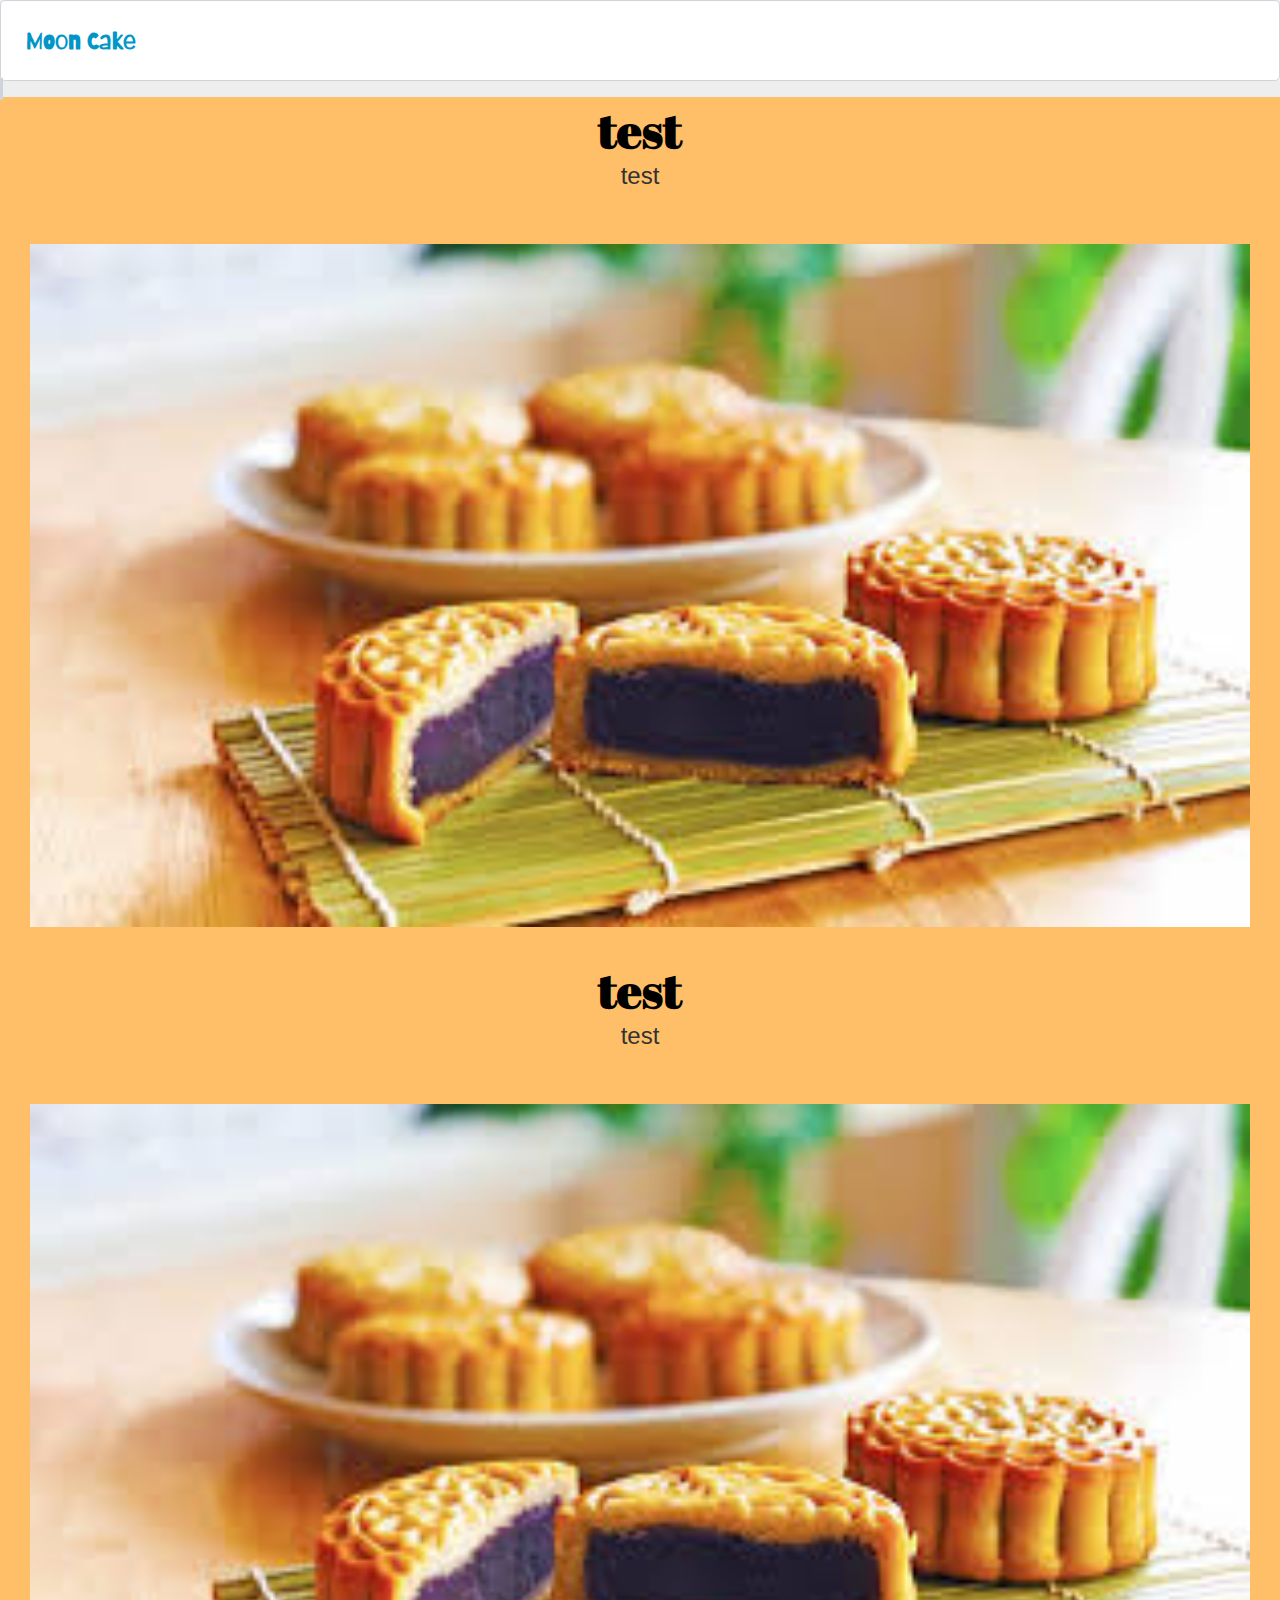
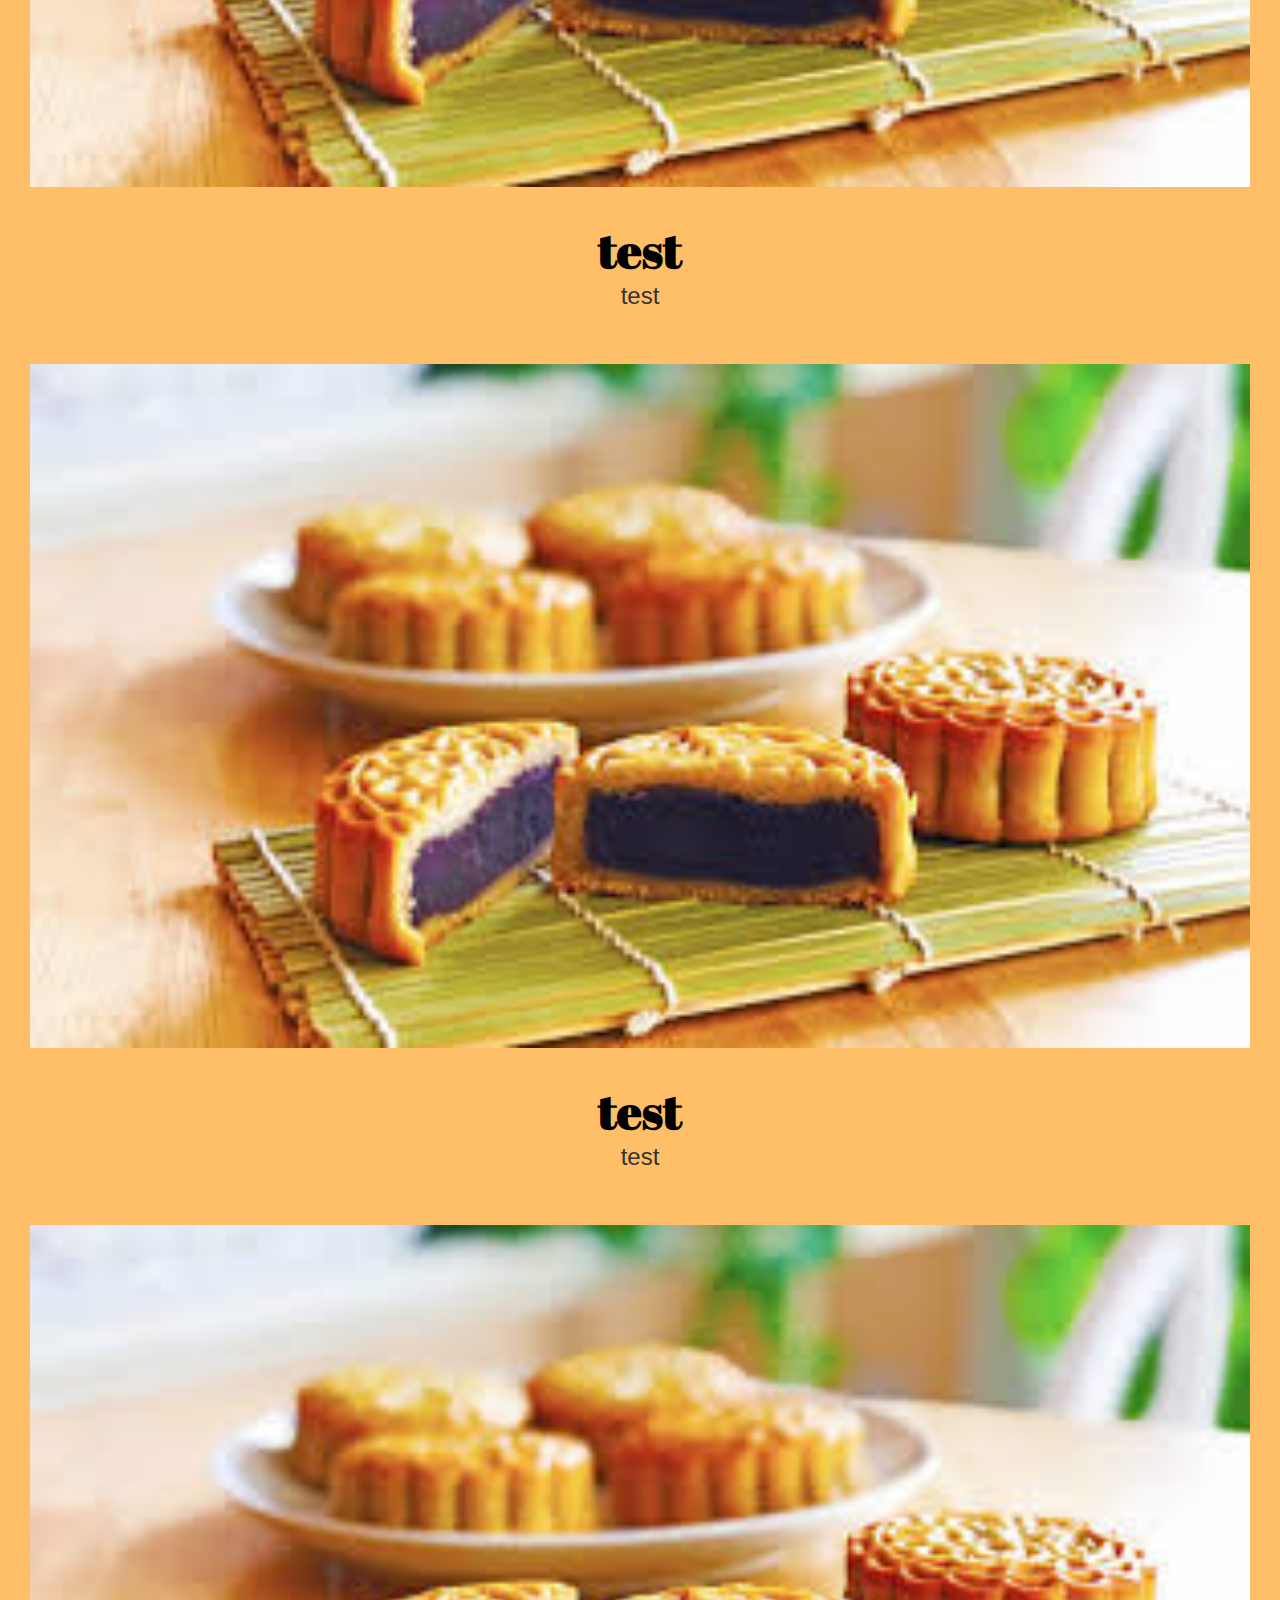
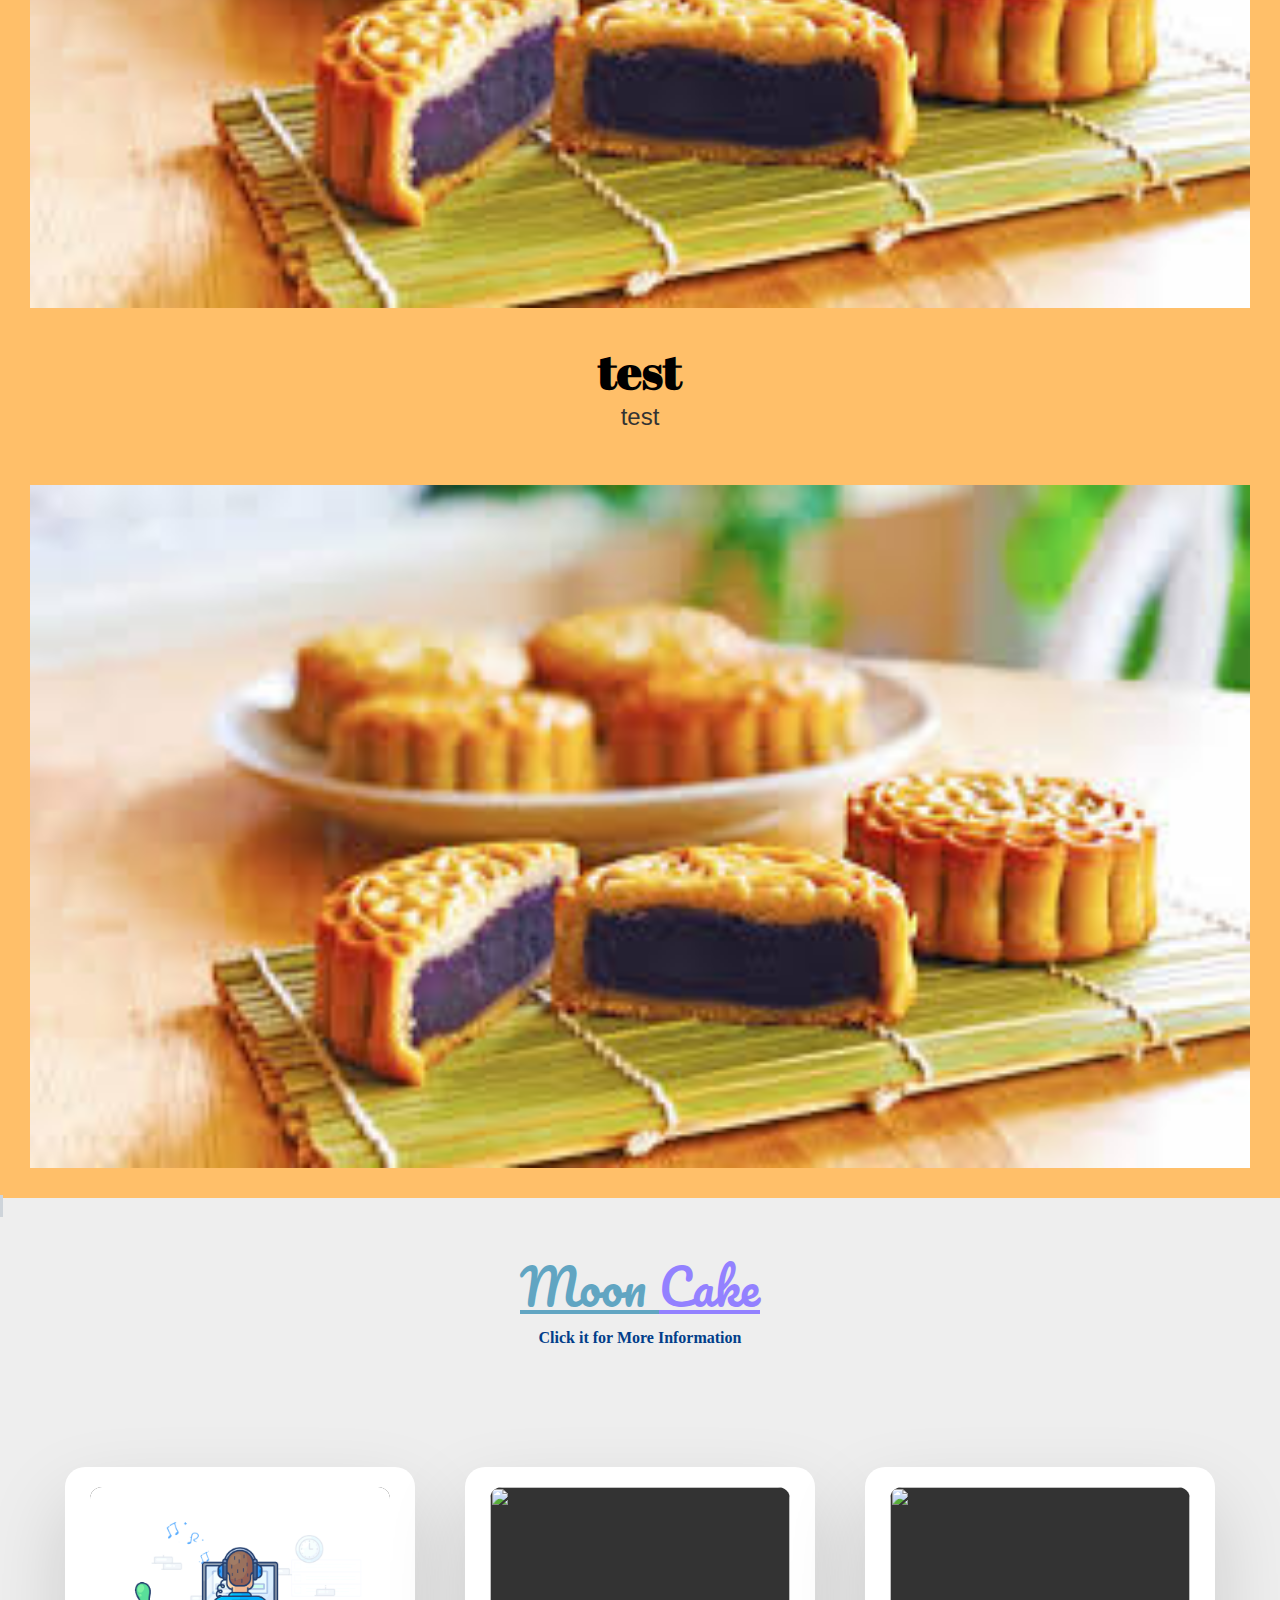
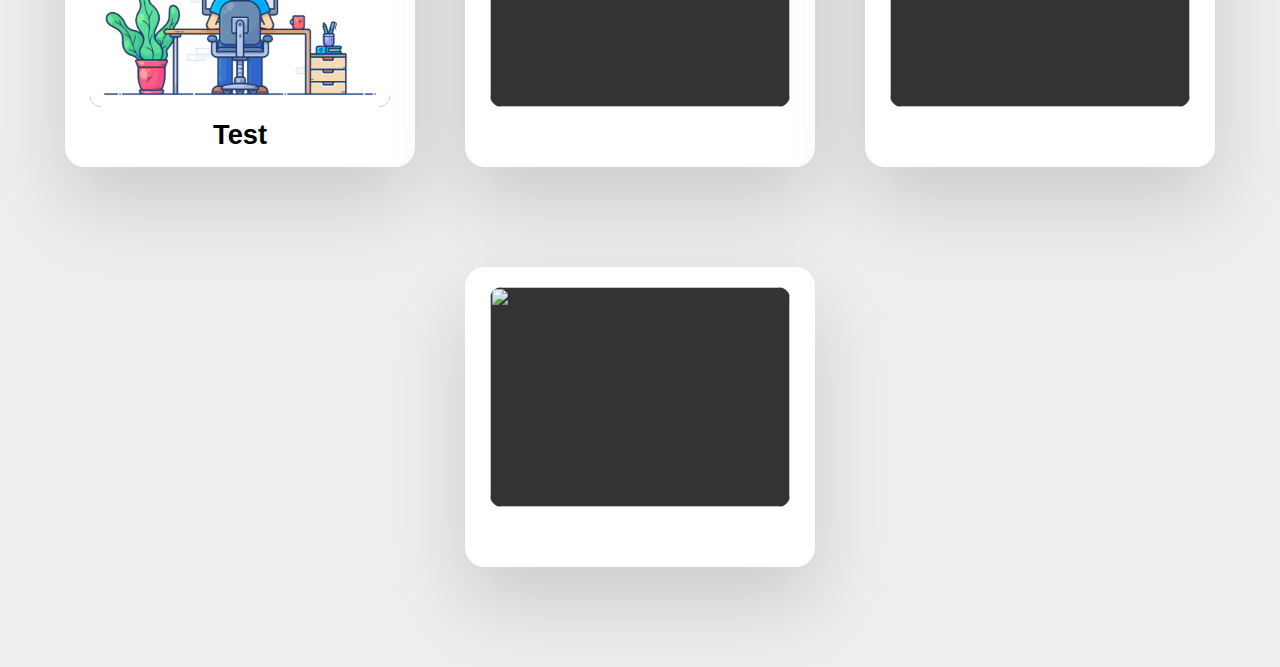
==== test/index.html @ 067942ef "Update and rename test.html to index.html" ====
<!DOCTYPE html>
<html lang="en">
<head>
    <meta charset="UTF-8">
    <meta name="viewport" content="width=device-width, initial-scale=1.0">
    <title>Document</title>
    <link rel="stylesheet" href="test.css">
    <script src="https://kit.fontawesome.com/d93c1e0b2b.js" crossorigin="anonymous"></script>
</head>
<body>
    <div class="container">
        <div class="title">
            <p><i class="fa-solid fa-cake-candles"></i> Moon Cake</p>
        </div>
    </div>
    <section class="home">
    <swiper-container class="mySwiper" pagination="true" pagination-clickable="true" navigation="true" space-between="30"
    centered-slides="true" autoplay-delay="2500" autoplay-disable-on-interaction="false">
    <swiper-slide>
        <div class="content2">
            <h3>test</h3>
            <span>test</span>
        </div>
        <div class="image">
            <img src="images/images (2).jpg" alt="">
        </div>
    </swiper-slide>
    <swiper-slide><div class="content2">
        <h3>test</h3>
        <span>test</span>
    </div>
    <div class="image">
        <img src="images/images (2).jpg" alt="">
    </div></swiper-slide>
    <swiper-slide><div class="content2">
        <h3>test</h3>
        <span>test</span>
    </div>
    <div class="image">
        <img src="images/images (2).jpg" alt="">
    </div></swiper-slide>
    <swiper-slide><div class="content2">
        <h3>test</h3>
        <span>test</span>
    </div>
    <div class="image">
        <img src="images/images (2).jpg" alt="">
    </div></swiper-slide>
    <swiper-slide><div class="content2">
        <h3>test</h3>
        <span>test</span>
    </div>
    <div class="image">
        <img src="images/images (2).jpg" alt="">
    </div></swiper-slide>
  </swiper-container>
  </section>
  <div class="content3">
    <p class="t">Moon <span class="cake">Cake</span></p>
    <p class="anou">Click it for More Information</p>
  </div>
  <div class="container3">
    <div class="card">
        <div class="imgBx">
            <img src="images/9567.gif_wh300.gif" alt="">
        </div>
        <div class="content">
            <h2>Test</h2>
            <p>Testssssssssssssss</p>
        </div>
    </div>
    <div class="card">
        <div class="imgBx">
            <img src="" alt="">
        </div>
        <div class="content"></div>
    </div>
    <div class="card">
        <div class="imgBx">
            <img src="" alt="">
        </div>
        <div class="content"></div>
    </div>
    <div class="card">
        <div class="imgBx">
            <img src="" alt="">
        </div>
        <div class="content"></div>
    </div>
  </div>
</body>
<script src="https://cdn.jsdelivr.net/npm/swiper@10/swiper-element-bundle.min.js"></script>
<script>
    var swiper = new Swiper(".mySwiper", {
      spaceBetween: 30,
      centeredSlides: true,
      autoplay: {
        delay: 2500,
        disableOnInteraction: false,
      },
      pagination: {
        el: ".swiper-pagination",
        clickable: false,
      },
      navigation: {
        nextEl: ".swiper-button-next",
        prevEl: ".swiper-button-prev",
      },
    });
  </script>
</html>
---- test/test.css ----
@import url('https://fonts.googleapis.com/css2?family=Abril+Fatface&family=Barriecito&family=Caprasimo&family=Josefin+Sans:ital@1&family=Kalam:wght@700&family=Pacifico&display=swap');

*{
    box-sizing: border-box;
    padding: 0;
    margin: 0;
}
body {
    background: #eee;
    font-family: Helvetica Neue, Helvetica, Arial, sans-serif;
    font-size: 14px;
    color: #000;
    margin: 0;
    padding: 0;
  }
.container
{
    width: 100%;
    margin: auto;
    border-radius: 5px;
    background-color: #ffffff;
    border: 1px solid #ced4da;
    text-align: left;
    padding: 25px;
}



.title p
{
    font-size: 1.5rem;
    font-weight: bold;
    font-family: "Barriecito",sans-serif;
    color: #0096c7;
}

/* Swiper */

swiper-container {
    width: 100%;
    height: 100%;
    margin: auto;
    border: 3px solid #ced4da;
  }

  swiper-slide {
    text-align: center;
    font-size: 18px;
    background: #fff;
    display: flex;
    justify-content: center;
    align-items: center;
  }

  swiper-slide img {
    display: block;
    width: 100%;
    object-fit: cover;
    padding: 30px;
  }

  .content3
  {
    width: 100%;
    text-align: center;
    margin-top: 30px;
  }

  .content3 p
  {
    font-size: 3rem;
    color: #61a5c2;
    font-family: "Pacifico" , sans-serif;
    text-decoration: underline;
  } 

  .content3 p span
  {
    color: #9381ff;
    text-decoration: underline;
  }
  
  swiper-slide
  {
    display: flex;
    align-items: center;
    flex-wrap: wrap;
    gap: 1.5rem;
    background: #ffbf69;
  }

.content2
{
    flex: 1 1 40rem;
    
}

.image{
    flex: 1 1 40rem;
}

  .content2 span
  {
    font-size: 1.5rem;
    color: #333;
    
  }

  .content2 h3
  {
    font-size: 3rem;font-family: "Abril Fatface";
  }

  .container3{
    position: relative;
    display: flex;
    justify-content: center;
    align-items: center;
    flex-wrap: wrap;
    gap: 100px 50px;
    padding: 100px 50px;
    margin-top: 20px;
  }
  .container3 .card
  {
    position: relative;
    display: flex;
    justify-content: center;
    align-items: flex-start;
    width: 350px;
    height: 300px;
    background: #fff;
    border-radius: 20px;
    box-shadow: 0 35px 80px rgba(0,0,0,0.15);
    transition: 0.5s;
  }
  .container3 .card:hover{
    height: 400px;
  }

  .container3 .card .imgBx
  {
    position: absolute;
    top: 20px;
    width: 300px;
    height: 220px;
    background: #333;
    border-radius: 12px;
    overflow: hidden;
    transition: 0.5s;
  }

  .container3 .card:hover .imgBx
  {
    top: -100px;
    scale: 0.75;
    box-shadow: 0 15px 45px rgba(0,0,0,0.2);
  }
  

  .container3 .card .imgBx img
  {
    position: absolute;
    top: 0;
    left: 0;
    width: 100%;
    height: 100%;
    object-fit: cover;
  }
  
  .container3 .card .content{
    position: absolute;
    top: 252px;
    width: 100%;
    padding: 0 30px;
    height: 25px;
    overflow: hidden;
    text-align: center;
    transition: 0.5s;
  }

  .container3 .card:hover .content
  {
    height: 250px;
    top: 130px;
  }

  .container3 .card .content h2{
    font-size: 1.7rem;
    font-weight: 700;
    color: #000;
  }

  .container3 .card .content p
  {
    color: #333;
    font-size: 1.2rem;
  }

  .content3 .anou
  {
    font-size: 1rem;
    font-weight: bold;
    font-family: 'Times New Roman', Times, serif;
    text-decoration: none;
    color: #023e8a;
  }

  @media screen and (max-width : 700px) {
    .container3 .card
    {
        height: 400px;
        margin-bottom: 30px;
    }
    .container3 .card .imgBx
    {
        top: -100px;
        scale: 0.75;
        box-shadow: 0 15px 45px rgba(0,0,0,0.2);
    }
    .container3 .card .content
    {
        height: 250px;
        top: 130px;
    }
      .container3 .card .imgBx
    {
        width: 200px;
    }
  }
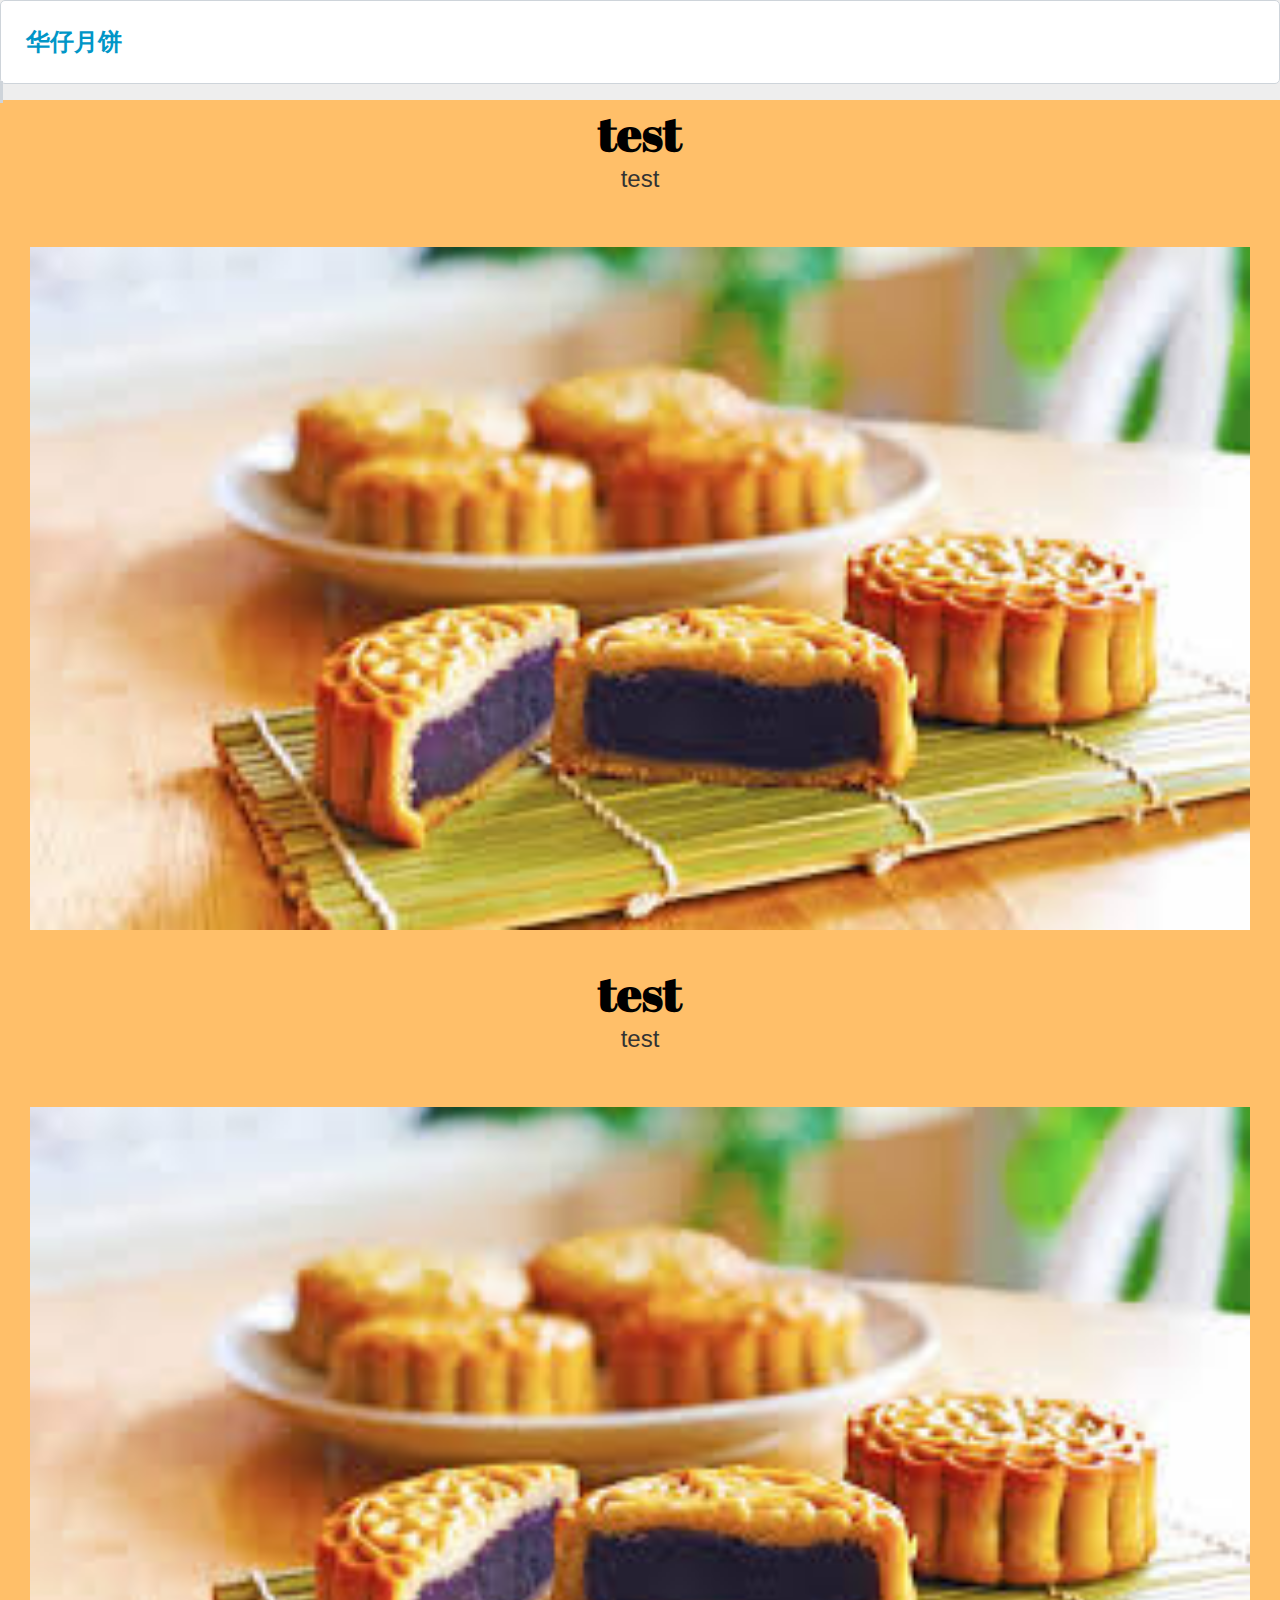
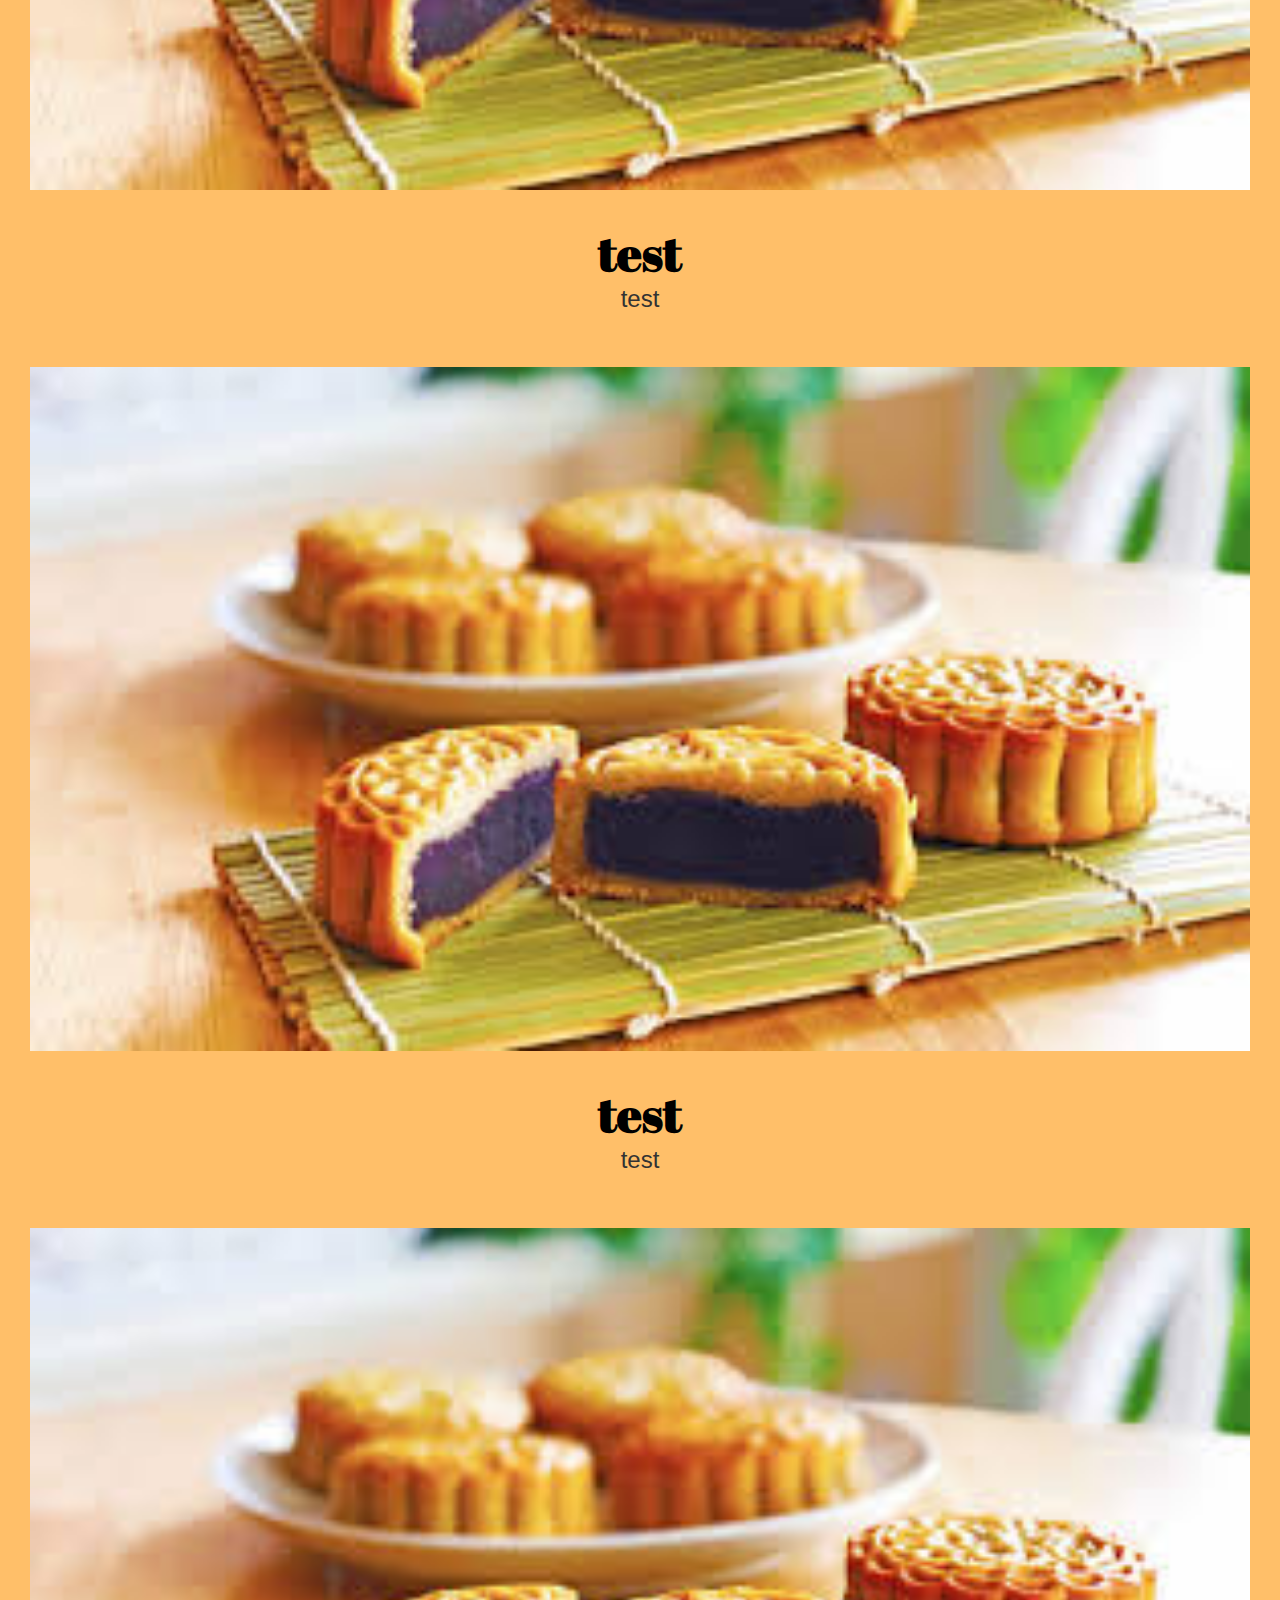
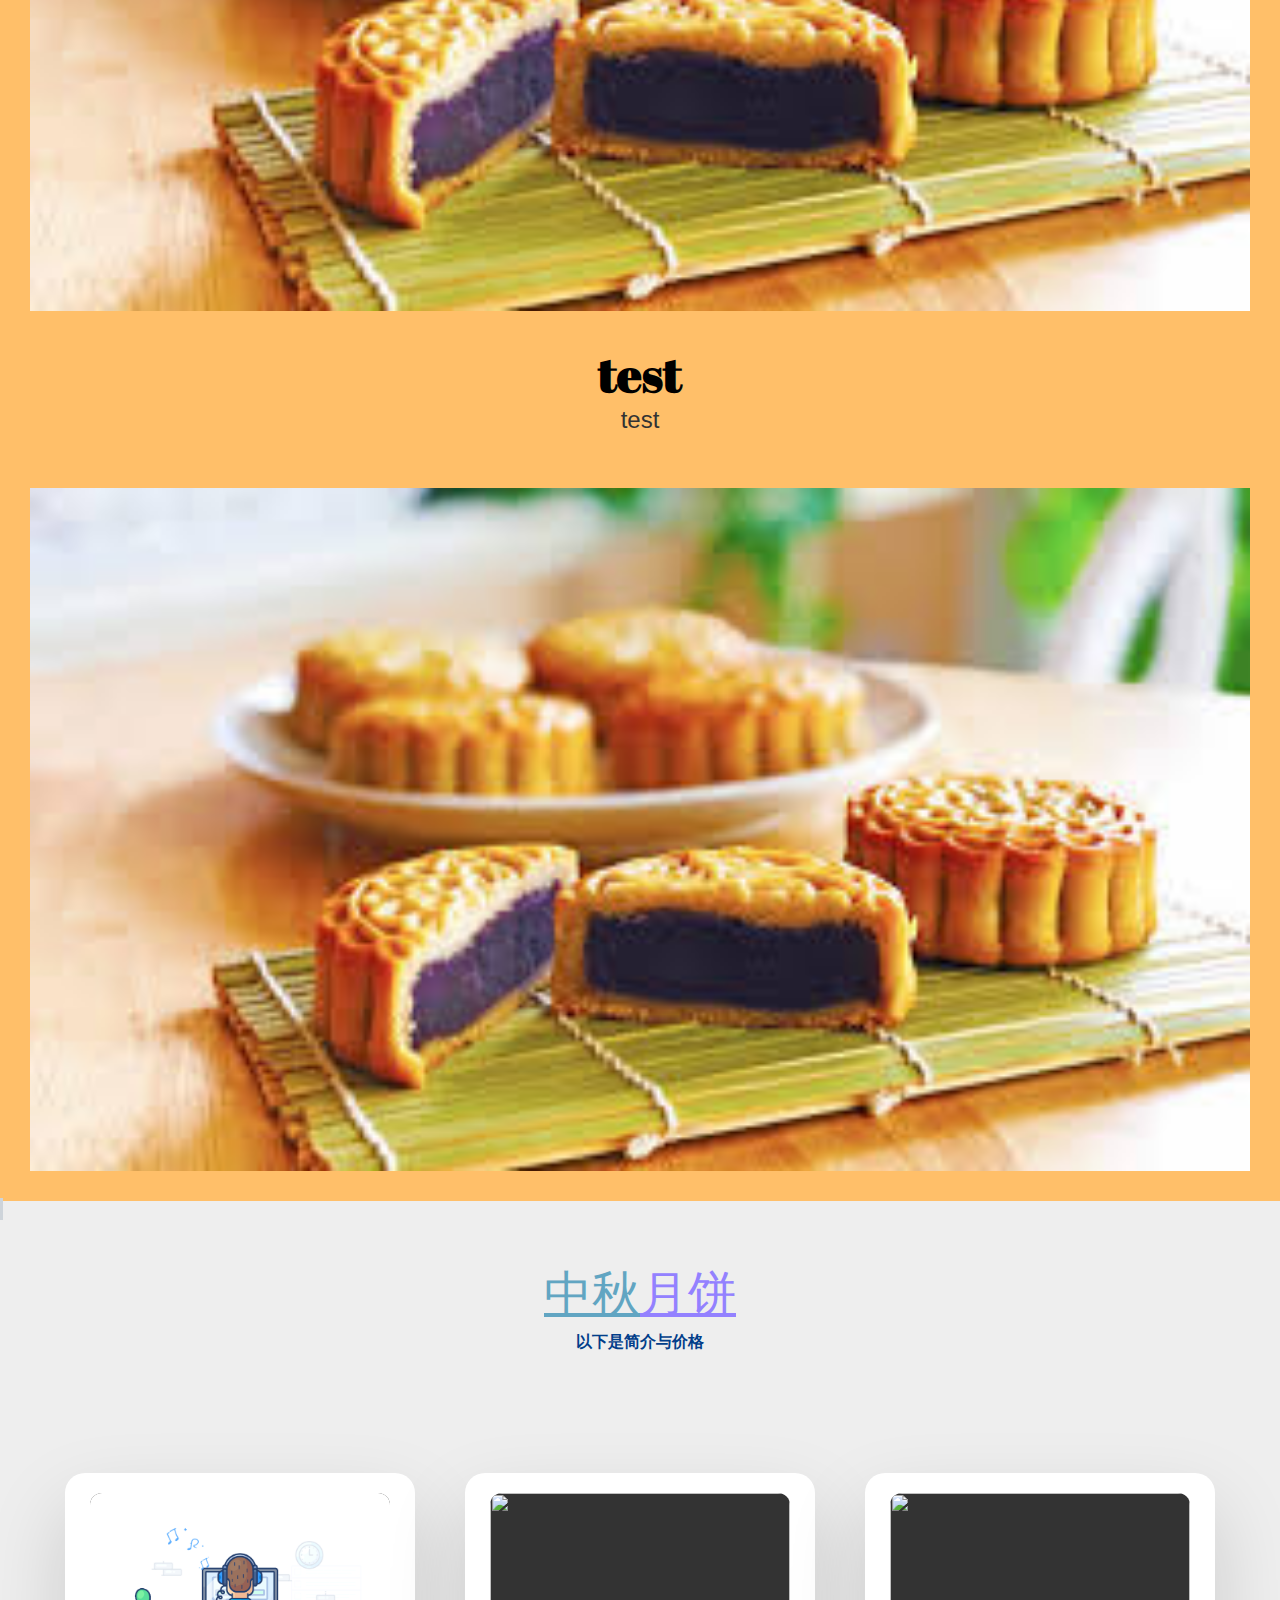
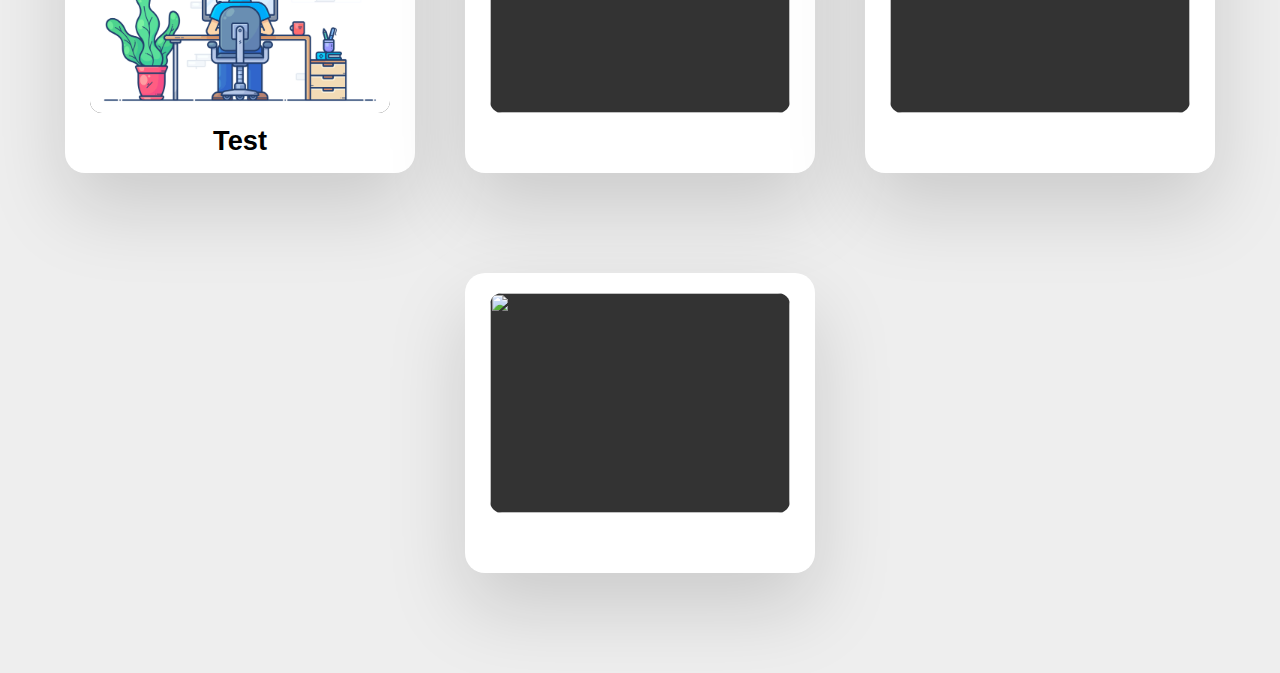
==== commit cad0fc5b: "change" ====
--- a/test/index.html
+++ b/test/index.html
@@ -3,14 +3,14 @@
 <head>
     <meta charset="UTF-8">
     <meta name="viewport" content="width=device-width, initial-scale=1.0">
-    <title>Document</title>
+    <title>中秋月饼</title>
     <link rel="stylesheet" href="test.css">
     <script src="https://kit.fontawesome.com/d93c1e0b2b.js" crossorigin="anonymous"></script>
 </head>
 <body>
     <div class="container">
         <div class="title">
-            <p><i class="fa-solid fa-cake-candles"></i> Moon Cake</p>
+            <p><i class="fa-solid fa-cake-candles"></i> 华仔月饼</p>
         </div>
     </div>
     <section class="home">
@@ -56,8 +56,8 @@
   </swiper-container>
   </section>
   <div class="content3">
-    <p class="t">Moon <span class="cake">Cake</span></p>
-    <p class="anou">Click it for More Information</p>
+    <p class="t">中秋<span class="cake">月饼</span></p>
+    <p class="anou">以下是简介与价格</p>
   </div>
   <div class="container3">
     <div class="card">
@@ -88,6 +88,7 @@
         <div class="content"></div>
     </div>
   </div>
+
 </body>
 <script src="https://cdn.jsdelivr.net/npm/swiper@10/swiper-element-bundle.min.js"></script>
 <script>
@@ -108,4 +109,4 @@
       },
     });
   </script>
-</html>
+</html>